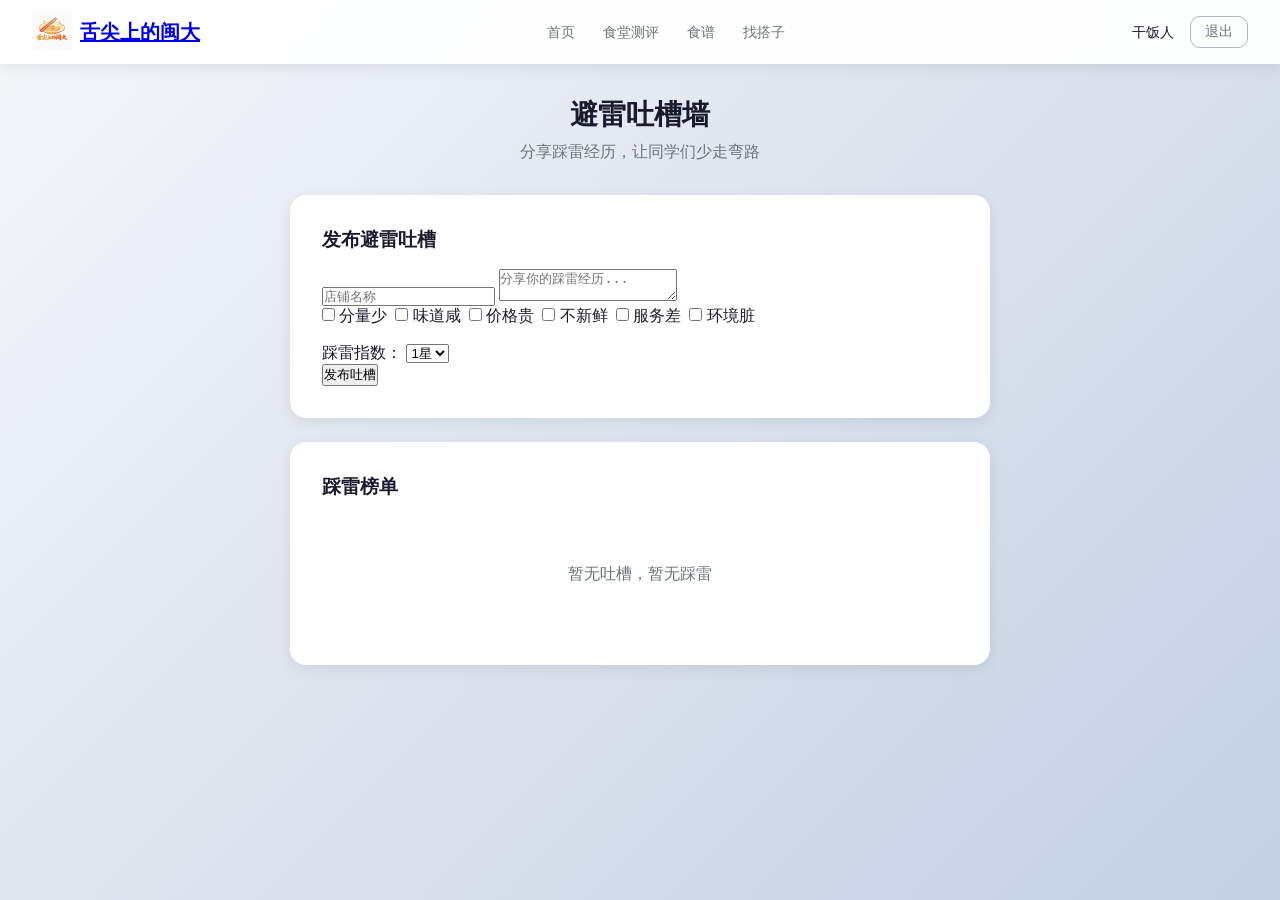
==== badreview.html @ b974d5d2 "feat: 创建独立HTML页面实现真正的页面跳转，修复登录页透明底样式" ====
<!DOCTYPE html>
<html lang="zh-CN">
<head>
    <meta charset="UTF-8">
    <meta name="viewport" content="width=device-width, initial-scale=1.0">
    <title>避雷吐槽墙 - 舌尖上的闽大</title>
    <link rel="stylesheet" href="styles.css">
</head>
<body>
    <!-- 顶部导航栏 -->
    <nav class="navbar">
        <div class="nav-brand">
            <a href="index.html"><img src="images/logo.png" alt="Logo" class="nav-logo"></a>
            <a href="index.html" class="nav-brand-text">舌尖上的闽大</a>
        </div>
        <div class="nav-links">
            <a href="index.html" class="nav-link">首页</a>
            <a href="cafeteria.html" class="nav-link">食堂测评</a>
            <a href="mealplan.html" class="nav-link">食谱</a>
            <a href="buddy.html" class="nav-link">找搭子</a>
        </div>
        <div class="nav-user">
            <span id="current-user">干饭人</span>
            <button class="logout-btn" onclick="handleLogout()">退出</button>
        </div>
    </nav>

    <!-- 页面内容 -->
    <main class="main-content">
        <!-- 避雷吐槽墙 -->
        <section id="page-badreview" class="page active">
            <div class="page-header">
                <h2>避雷吐槽墙</h2>
                <p>分享踩雷经历，让同学们少走弯路</p>
            </div>
            <div class="badreview-container">
                <!-- 发布吐槽 -->
                <div class="badreview-form">
                    <h3>发布避雷吐槽</h3>
                    <input type="text" id="badreview-shop" placeholder="店铺名称">
                    <textarea id="badreview-content" placeholder="分享你的踩雷经历..."></textarea>
                    <div class="badreview-tags">
                        <label><input type="checkbox" name="badtag" value="分量少"> 分量少</label>
                        <label><input type="checkbox" name="badtag" value="味道咸"> 味道咸</label>
                        <label><input type="checkbox" name="badtag" value="价格贵"> 价格贵</label>
                        <label><input type="checkbox" name="badtag" value="不新鲜"> 不新鲜</label>
                        <label><input type="checkbox" name="badtag" value="服务差"> 服务差</label>
                        <label><input type="checkbox" name="badtag" value="环境脏"> 环境脏</label>
                    </div>
                    <div class="badreview-rating">
                        <span>踩雷指数：</span>
                        <select id="badreview-score">
                            <option value="1">1星</option>
                            <option value="2">2星</option>
                            <option value="3">3星</option>
                            <option value="4">4星</option>
                            <option value="5">5星</option>
                        </select>
                    </div>
                    <button class="btn btn-danger" onclick="submitBadReview()">发布吐槽</button>
                </div>
                
                <!-- 吐槽列表 -->
                <div class="badreview-list">
                    <h3>踩雷榜单</h3>
                    <div id="badreview-items"></div>
                </div>
            </div>
        </section>
    </main>

    <script>
        // 获取吐槽数据
        function getBadReviews() {
            return JSON.parse(localStorage.getItem('badReviews')) || [];
        }

        // 提交吐槽
        function submitBadReview() {
            const shop = document.getElementById('badreview-shop').value.trim();
            const content = document.getElementById('badreview-content').value.trim();
            const score = parseInt(document.getElementById('badreview-score').value);
            const tags = Array.from(document.querySelectorAll('input[name="badtag"]:checked')).map(cb => cb.value);

            if (!shop || !content) {
                alert('请填写店铺名称和吐槽内容！');
                return;
            }

            const review = {
                id: Date.now(),
                shop,
                content,
                score,
                tags,
                time: new Date().toLocaleString()
            };

            const reviews = getBadReviews();
            reviews.unshift(review);
            localStorage.setItem('badReviews', JSON.stringify(reviews));

            document.getElementById('badreview-shop').value = '';
            document.getElementById('badreview-content').value = '';
            document.querySelectorAll('input[name="badtag"]').forEach(cb => cb.checked = false);

            renderBadReviews();
            alert('吐槽发布成功！');
        }

        // 渲染吐槽列表
        function renderBadReviews() {
            const reviews = getBadReviews();
            const container = document.getElementById('badreview-items');

            if (reviews.length === 0) {
                container.innerHTML = '<p class="empty-state">暂无吐槽，暂无踩雷</p>';
                return;
            }

            container.innerHTML = reviews.map(review => `
                <div class="badreview-item">
                    <div class="badreview-header">
                        <h4>${review.shop}</h4>
                        <span class="badreview-score">${'!'.repeat(review.score)}</span>
                    </div>
                    <p class="badreview-content">${review.content}</p>
                    <div class="badreview-tags">
                        ${review.tags.map(t => `<span class="tag tag-danger">${t}</span>`).join('')}
                    </div>
                    <div class="badreview-footer">
                        <span class="badreview-time">${review.time}</span>
                    </div>
                </div>
            `).join('');
        }

        document.addEventListener('DOMContentLoaded', renderBadReviews);
    </script>
</body>
</html>
---- styles.css ----
/* ===== 全局样式 ===== */
* { margin: 0; padding: 0; box-sizing: border-box; }

:root {
    --primary: #ff6b35;
    --primary-dark: #e55a2b;
    --primary-light: #ff8c5a;
    --secondary: #f7c59f;
    --accent: #2ec4b6;
    --dark: #1a1a2e;
    --light: #f8f9fa;
    --gray: #6c757d;
    --gray-light: #adb5bd;
    --danger: #dc3545;
    --success: #28a745;
    --warning: #ffc107;
    --shadow: 0 4px 15px rgba(0,0,0,0.08);
    --shadow-hover: 0 12px 35px rgba(0,0,0,0.15);
    --radius: 16px;
    --radius-sm: 10px;
    --transition: all 0.3s cubic-bezier(0.4, 0, 0.2, 1);
}

body {
    font-family: 'Segoe UI', 'PingFang SC', 'Microsoft YaHei', sans-serif;
    background: linear-gradient(135deg, #f5f7fa 0%, #c3cfe2 100%);
    min-height: 100vh;
    color: var(--dark);
}

.hidden { display: none !important; }

/* ===== 登录页面 ===== */
.login-page {
    min-height: 100vh;
    display: flex;
    align-items: center;
    justify-content: center;
    background: linear-gradient(135deg, #667eea 0%, #764ba2 100%);
    position: relative;
    overflow: hidden;
}

.login-page::before {
    content: '';
    position: absolute;
    inset: 0;
    background: url("data:image/svg+xml,%3Csvg width='60' height='60' viewBox='0 0 60 60' xmlns='http://www.w3.org/2000/svg'%3E%3Cg fill='none' fill-rule='evenodd'%3E%3Cg fill='%23ffffff' fill-opacity='0.05'%3E%3Cpath d='M36 34v-4h-2v4h-4v2h4v4h2v-4h4v-2h-4zm0-30V0h-2v4h-4v2h4v4h2V6h4V4h-4zM6 34v-4H4v4H0v2h4v4h2v-4h4v-2H6zM6 4V0H4v4H0v2h4v4h2V6h4V4H6z'/%3E%3C/g%3E%3C/g%3E%3C/svg%3E");
}

.login-container {
    background: transparent;
    backdrop-filter: blur(20px);
    padding: 3rem;
    border-radius: var(--radius);
    box-shadow: 0 20px 60px rgba(0,0,0,0.2);
    text-align: center;
    max-width: 450px;
    width: 90%;
    position: relative;
    z-index: 1;
    animation: fadeSlideUp 0.6s ease;
}

.login-title {
    font-size: 2rem;
    color: white;
    margin-bottom: 0.5rem;
    text-shadow: 0 2px 10px rgba(0,0,0,0.3);
}

.login-subtitle {
    color: rgba(255,255,255,0.9);
    margin-bottom: 2rem;
}

.login-input {
    background: rgba(255,255,255,0.95);
    color: var(--dark);
}

.login-btn {
    background: white;
    color: var(--primary);
}

.login-btn:hover {
    background: var(--primary);
    color: white;
}

.register-btn {
    background: rgba(255,255,255,0.2);
    color: white;
    border: 2px solid rgba(255,255,255,0.5);
}

.register-btn:hover {
    background: rgba(255,255,255,0.3);
}

.food-icons {
    display: flex;
    justify-content: center;
    gap: 0.5rem;
    margin-bottom: 1.5rem;
    font-size: 2.5rem;
}

.food-icon {
    cursor: pointer;
    transition: var(--transition);
    animation: bounce 2s infinite;
    user-select: none;
    width: 60px;
    height: 60px;
    display: flex;
    align-items: center;
    justify-content: center;
}

.food-icon img {
    width: 100%;
    height: 100%;
    object-fit: contain;
}

.food-icon:nth-child(2) { animation-delay: 0.1s; }
.food-icon:nth-child(3) { animation-delay: 0.2s; }
.food-icon:nth-child(4) { animation-delay: 0.3s; }
.food-icon:nth-child(5) { animation-delay: 0.4s; }

@keyframes bounce {
    0%, 100% { transform: translateY(0); }
    50% { transform: translateY(-15px); }
}

.login-title { font-size: 2rem; color: var(--dark); margin-bottom: 0.5rem; }
.login-subtitle { color: var(--gray); margin-bottom: 2rem; }

.login-form { display: flex; flex-direction: column; gap: 1rem; }

.login-input {
    padding: 0.875rem 1rem;
    border: 2px solid #e9ecef;
    border-radius: var(--radius-sm);
    font-size: 1rem;
    transition: var(--transition);
    outline: none;
}

.login-input:focus {
    border-color: var(--primary);
    box-shadow: 0 0 0 4px rgba(255,107,53,0.1);
}

.login-btn, .register-btn {
    padding: 0.875rem;
    border: none;
    border-radius: var(--radius-sm);
    font-size: 1rem;
    font-weight: 600;
    cursor: pointer;
    transition: var(--transition);
    position: relative;
    overflow: hidden;
}

.login-btn { background: var(--primary); color: white; }
.login-btn:hover { background: var(--primary-dark); transform: translateY(-2px); box-shadow: 0 4px 15px rgba(255,107,53,0.4); }

.register-btn { background: transparent; color: var(--primary); border: 2px solid var(--primary); }
.register-btn:hover { background: var(--primary); color: white; }

/* ===== 导航栏 ===== */
.app { min-height: 100vh; display: flex; flex-direction: column; }

.navbar {
    background: rgba(255,255,255,0.95);
    backdrop-filter: blur(20px);
    box-shadow: var(--shadow);
    padding: 0 2rem;
    display: flex;
    align-items: center;
    justify-content: space-between;
    position: sticky;
    top: 0;
    z-index: 100;
    height: 64px;
}

.nav-brand {
    display: flex;
    align-items: center;
    gap: 0.5rem;
    font-size: 1.25rem;
    font-weight: bold;
    color: var(--primary);
}

.nav-logo {
    height: 40px;
    width: auto;
    object-fit: contain;
}

.nav-brand-icon { font-size: 1.5rem; }

.nav-links { display: flex; gap: 0.25rem; flex-wrap: wrap; justify-content: center; }

.nav-link {
    padding: 0.5rem 0.75rem;
    text-decoration: none;
    color: var(--gray);
    border-radius: var(--radius-sm);
    transition: var(--transition);
    font-weight: 500;
    font-size: 0.9rem;
    white-space: nowrap;
}

.nav-link:hover {
    color: var(--primary);
    background: rgba(255,107,53,0.08);
    transform: translateY(-2px);
}

.nav-link.active { color: var(--primary); background: rgba(255,107,53,0.12); font-weight: 600; }

.nav-user { display: flex; align-items: center; gap: 1rem; font-size: 0.9rem; }

.logout-btn {
    padding: 0.375rem 0.875rem;
    border: 1px solid var(--gray-light);
    background: transparent;
    color: var(--gray);
    border-radius: var(--radius-sm);
    cursor: pointer;
    transition: var(--transition);
    font-size: 0.85rem;
}

.logout-btn:hover { border-color: var(--danger); color: var(--danger); }

/* ===== 主内容区 ===== */
.main-content {
    flex: 1;
    padding: 2rem;
    max-width: 1200px;
    margin: 0 auto;
    width: 100%;
}

.page { display: none; animation: fadeSlideUp 0.4s ease; }
.page.active { display: block; }

.page-header { text-align: center; margin-bottom: 2rem; }
.page-header h2 { font-size: 1.75rem; margin-bottom: 0.5rem; }
.page-header p { color: var(--gray); }

/* ===== 筛选标签 ===== */
.filter-tabs, .sort-options, .fav-tabs {
    display: flex;
    justify-content: center;
    gap: 0.5rem;
    margin-bottom: 2rem;
    flex-wrap: wrap;
}

.filter-tab, .sort-btn, .fav-tab {
    padding: 0.5rem 1.25rem;
    border: 2px solid #e9ecef;
    background: white;
    border-radius: 25px;
    cursor: pointer;
    transition: var(--transition);
    font-size: 0.875rem;
    font-weight: 500;
}

.filter-tab:hover, .sort-btn:hover, .fav-tab:hover {
    border-color: var(--primary);
    color: var(--primary);
    transform: translateY(-2px);
}

.filter-tab.active, .sort-btn.active, .fav-tab.active {
    background: var(--primary);
    color: white;
    border-color: var(--primary);
}

/* ===== 功能亮点卡片 ===== */
.feature-grid {
    display: grid;
    grid-template-columns: repeat(auto-fill, minmax(280px, 1fr));
    gap: 1.5rem;
    margin-bottom: 3rem;
}

.feature-card-link {
    text-decoration: none;
    color: inherit;
    display: block;
}

.feature-card {
    background: white;
    border-radius: var(--radius);
    padding: 2rem;
    box-shadow: var(--shadow);
    transition: var(--transition);
    cursor: pointer;
    position: relative;
    overflow: hidden;
}

.feature-card:hover {
    transform: translateY(-8px);
    box-shadow: var(--shadow-hover);
}

.feature-card:hover .feature-icon {
    transform: scale(1.1);
}

.feature-icon {
    width: 80px;
    height: 80px;
    background: linear-gradient(135deg, var(--primary) 0%, var(--primary-dark) 100%);
    border-radius: 16px;
    display: flex;
    align-items: center;
    justify-content: center;
    font-size: 1.5rem;
    font-weight: bold;
    color: white;
    margin-bottom: 1rem;
    transition: var(--transition);
    overflow: hidden;
}

.feature-icon img {
    width: 100%;
    height: 100%;
    object-fit: contain;
    border-radius: 16px;
}

.feature-card h3 {
    font-size: 1.1rem;
    margin-bottom: 0.5rem;
    color: var(--dark);
}

.feature-card p {
    color: var(--gray);
    font-size: 0.85rem;
    line-height: 1.5;
}

.feature-tag {
    position: absolute;
    top: 1rem;
    right: 1rem;
    padding: 0.25rem 0.5rem;
    border-radius: 4px;
    font-size: 0.65rem;
    font-weight: 700;
    letter-spacing: 0.5px;
}

.feature-tag:first-of-type + * { background: var(--primary); color: white; }
.feature-tag:nth-of-type(2) { background: var(--danger); color: white; }
.feature-tag:nth-of-type(3) { background: var(--accent); color: white; }
.feature-tag:nth-of-type(4) { background: var(--warning); color: var(--dark); }

/* 重新设置 feature-tag 样式 */
.feature-tag {
    background: var(--primary);
    color: white;
}

.feature-card:nth-child(2) .feature-tag { background: var(--danger); }
.feature-card:nth-child(3) .feature-tag { background: var(--danger); }

/* ===== 首页区块 ===== */
.home-section {
    margin-top: 2rem;
}

.home-section-header {
    display: flex;
    justify-content: space-between;
    align-items: center;
    margin-bottom: 1.5rem;
    padding-bottom: 0.75rem;
    border-bottom: 2px solid #e9ecef;
}

.home-section-header h3 {
    font-size: 1.25rem;
    color: var(--dark);
}

.home-section-header a {
    color: var(--primary);
    text-decoration: none;
    font-size: 0.9rem;
    font-weight: 500;
    transition: var(--transition);
    cursor: pointer;
}

.home-section-header a:hover {
    color: var(--primary-dark);
    text-decoration: underline;
}

.view-more-link {
    padding: 0.375rem 1rem;
    background: var(--primary);
    color: white;
    border-radius: 20px;
    font-size: 0.8rem;
}

.view-more-link:hover {
    background: var(--primary-dark);
    text-decoration: none !important;
}

/* ===== 功能弹窗 ===== */
.feature-modal {
    position: fixed;
    inset: 0;
    background: rgba(0,0,0,0.7);
    backdrop-filter: blur(8px);
    display: flex;
    align-items: center;
    justify-content: center;
    z-index: 2000;
    opacity: 0;
    visibility: hidden;
    transition: all 0.3s ease;
}

.feature-modal.active {
    opacity: 1;
    visibility: visible;
}

.feature-modal-content {
    background: white;
    border-radius: var(--radius);
    padding: 3rem;
    max-width: 450px;
    width: 90%;
    text-align: center;
    position: relative;
    transform: scale(0.8);
    transition: transform 0.3s ease;
}

.feature-modal.active .feature-modal-content {
    transform: scale(1);
}

.feature-modal-close {
    position: absolute;
    top: 1rem;
    right: 1rem;
    background: none;
    border: none;
    font-size: 1.5rem;
    cursor: pointer;
    color: var(--gray);
    transition: color 0.2s;
}

.feature-modal-close:hover {
    color: var(--danger);
}

.feature-modal-body h2 {
    font-size: 1.75rem;
    margin-bottom: 1rem;
    color: var(--dark);
}

.feature-modal-body p {
    color: var(--gray);
    margin-bottom: 2rem;
    line-height: 1.6;
}

.modal-enter-btn {
    padding: 0.875rem 2.5rem;
    background: linear-gradient(135deg, var(--primary) 0%, var(--primary-dark) 100%);
    color: white;
    border: none;
    border-radius: 50px;
    font-size: 1rem;
    font-weight: 600;
    cursor: pointer;
    transition: all 0.3s ease;
}

.modal-enter-btn:hover {
    transform: translateY(-3px);
    box-shadow: 0 8px 25px rgba(255,107,53,0.4);
}

/* ===== 美食卡片 ===== */
.food-grid {
    display: grid;
    grid-template-columns: repeat(auto-fill, minmax(280px, 1fr));
    gap: 1.5rem;
}

.food-card {
    background: white;
    border-radius: var(--radius);
    overflow: hidden;
    box-shadow: var(--shadow);
    transition: var(--transition);
    cursor: pointer;
    position: relative;
}

.food-card:hover {
    transform: translateY(-8px);
    box-shadow: var(--shadow-hover);
}

.food-card:hover .food-image { transform: scale(1.08); }

.food-image {
    width: 100%;
    height: 200px;
    object-fit: cover;
    transition: var(--transition);
}

.food-image img {
    width: 100%;
    height: 200px;
    object-fit: cover;
}

.food-image-placeholder {
    width: 100%;
    height: 200px;
    display: flex;
    align-items: center;
    justify-content: center;
    font-size: 3rem;
    background: linear-gradient(45deg, #f093fb 0%, #f5576c 100%);
}

.food-content { padding: 1.25rem; }

.food-name {
    font-size: 1.1rem;
    font-weight: 700;
    margin-bottom: 0.5rem;
    color: var(--dark);
}

.food-rating { display: flex; align-items: center; gap: 0.5rem; margin-bottom: 0.75rem; }
.stars { color: var(--warning); font-size: 0.9rem; }

.rating-tag {
    padding: 0.2rem 0.5rem;
    border-radius: 4px;
    font-size: 0.7rem;
    font-weight: 700;
    letter-spacing: 0.5px;
}

.rating-tag.excellent { background: #d4edda; color: #155724; }
.rating-tag.good { background: #fff3cd; color: #856404; }
.rating-tag.bad { background: #f8d7da; color: #721c24; }

.food-review {
    color: var(--gray);
    font-size: 0.85rem;
    line-height: 1.5;
    margin-bottom: 0.75rem;
    display: -webkit-box;
    -webkit-line-clamp: 2;
    -webkit-box-orient: vertical;
    overflow: hidden;
}

.food-footer { display: flex; justify-content: space-between; align-items: center; }
.food-reviewer { font-size: 0.75rem; color: var(--gray-light); }

.favorite-btn-card {
    background: none;
    border: none;
    font-size: 1.25rem;
    cursor: pointer;
    transition: var(--transition);
    padding: 0.25rem;
    animation: none;
}

.favorite-btn-card:hover { transform: scale(1.3); }
.favorite-btn-card.active { color: var(--danger); }

@keyframes heartPop {
    0% { transform: scale(1); }
    50% { transform: scale(1.4); }
    100% { transform: scale(1); }
}

.heart-pop { animation: heartPop 0.3s ease; }

/* ===== 弹窗 ===== */
.modal {
    position: fixed;
    inset: 0;
    background: rgba(0,0,0,0.6);
    backdrop-filter: blur(4px);
    display: flex;
    align-items: center;
    justify-content: center;
    z-index: 1000;
    padding: 1rem;
}

.modal-content {
    background: white;
    border-radius: var(--radius);
    max-width: 700px;
    width: 100%;
    max-height: 90vh;
    overflow-y: auto;
    position: relative;
    animation: fadeSlideUp 0.3s ease;
}

.modal-large { max-width: 900px; }

.modal-close {
    position: absolute;
    top: 1rem;
    right: 1rem;
    background: rgba(255,255,255,0.9);
    border: none;
    font-size: 1.5rem;
    cursor: pointer;
    color: var(--gray);
    transition: var(--transition);
    z-index: 10;
    width: 36px;
    height: 36px;
    border-radius: 50%;
    display: flex;
    align-items: center;
    justify-content: center;
}

.modal-close:hover { color: var(--danger); transform: rotate(90deg); background: white; }

.modal-body { padding: 2rem; }

/* 详情大图 */
.detail-hero {
    width: calc(100% + 4rem);
    margin: -2rem -2rem 1.5rem;
    height: 280px;
    overflow: hidden;
    position: relative;
}

.detail-hero img {
    width: 100%;
    height: 100%;
    object-fit: cover;
    background: linear-gradient(45deg, #f093fb 0%, #f5576c 100%);
}

.detail-hero::after {
    content: '';
    position: absolute;
    bottom: 0;
    left: 0;
    right: 0;
    height: 80px;
    background: linear-gradient(transparent, white);
}

.detail-info { margin-bottom: 1.5rem; }
.detail-info h3 { font-size: 1.5rem; margin-bottom: 0.75rem; }
.detail-rating { margin-bottom: 0.75rem; }

.detail-review {
    color: var(--gray);
    line-height: 1.6;
    margin-bottom: 0.75rem;
    padding: 1rem;
    background: var(--light);
    border-radius: var(--radius-sm);
    border-left: 4px solid var(--primary);
    font-size: 0.95rem;
}

.detail-reviewer { color: var(--gray-light); font-size: 0.85rem; margin-bottom: 1rem; }

.detail-actions { display: flex; gap: 0.75rem; flex-wrap: wrap; }

.favorite-btn, .share-btn {
    padding: 0.5rem 1.25rem;
    border: 2px solid var(--danger);
    background: transparent;
    color: var(--danger);
    border-radius: 25px;
    cursor: pointer;
    transition: var(--transition);
    font-size: 0.9rem;
    font-weight: 500;
}

.favorite-btn:hover, .favorite-btn.active { background: var(--danger); color: white; }

.share-btn {
    border-color: var(--accent);
    color: var(--accent);
}

.share-btn:hover { background: var(--accent); color: white; }

/* ===== 拖拽上传区 ===== */
.dropzone {
    border: 2px dashed #dee2e6;
    border-radius: var(--radius);
    padding: 2.5rem;
    text-align: center;
    cursor: pointer;
    transition: var(--transition);
    background: var(--light);
    position: relative;
}

.dropzone:hover, .dropzone.drag-over {
    border-color: var(--primary);
    background: rgba(255,107,53,0.05);
}

.dropzone.drag-over { transform: scale(1.02); }

.dropzone-icon { font-size: 2.5rem; margin-bottom: 0.75rem; }
.dropzone-text { color: var(--dark); font-weight: 500; margin-bottom: 0.25rem; }
.dropzone-hint { color: var(--gray-light); font-size: 0.8rem; }

.dropzone-sm { padding: 1.5rem; }
.dropzone-sm .dropzone-icon { font-size: 1.5rem; }

.upload-preview-list {
    display: flex;
    gap: 0.5rem;
    margin-top: 1rem;
    flex-wrap: wrap;
}

.upload-preview-item {
    position: relative;
    width: 80px;
    height: 80px;
    border-radius: var(--radius-sm);
    overflow: hidden;
    animation: fadeSlideUp 0.3s ease;
}

.upload-preview-item img { width: 100%; height: 100%; object-fit: cover; }

.upload-preview-item .remove-preview {
    position: absolute;
    top: 2px;
    right: 2px;
    background: rgba(220,53,69,0.9);
    color: white;
    border: none;
    border-radius: 50%;
    width: 20px;
    height: 20px;
    font-size: 0.7rem;
    cursor: pointer;
    display: flex;
    align-items: center;
    justify-content: center;
}

.upload-section {
    margin: 1.5rem 0;
    padding: 1.5rem;
    background: var(--light);
    border-radius: var(--radius);
}

.upload-section h4 { margin-bottom: 1rem; }

.file-input { display: none; }

.file-label {
    display: inline-block;
    padding: 0.75rem 1.5rem;
    background: var(--primary);
    color: white;
    border-radius: var(--radius-sm);
    cursor: pointer;
    transition: var(--transition);
}

.file-label:hover { background: var(--primary-dark); transform: translateY(-2px); }

.upload-warning { margin-top: 0.75rem; color: var(--danger); font-size: 0.8rem; }

/* ===== 图片墙 ===== */
.image-wall { margin-top: 1.5rem; }
.image-wall h4 { margin-bottom: 1rem; display: flex; align-items: center; gap: 0.5rem; }
.image-count { font-size: 0.75rem; background: var(--light); padding: 0.15rem 0.5rem; border-radius: 10px; color: var(--gray); }

.image-wall-list {
    display: grid;
    grid-template-columns: repeat(auto-fill, minmax(160px, 1fr));
    gap: 1rem;
}

.image-item {
    border-radius: var(--radius-sm);
    overflow: hidden;
    box-shadow: var(--shadow);
    transition: var(--transition);
    cursor: pointer;
}

.image-item:hover { transform: translateY(-4px); box-shadow: var(--shadow-hover); }

.image-item img {
    width: 100%;
    height: 130px;
    object-fit: cover;
    transition: var(--transition);
}

.image-item:hover img { transform: scale(1.05); }

.image-item-info { padding: 0.6rem 0.75rem; background: white; }
.image-item-author { font-size: 0.7rem; color: var(--gray); margin-bottom: 0.4rem; }

.image-item-actions {
    display: flex;
    justify-content: space-between;
    align-items: center;
}

.like-btn, .report-btn {
    background: none;
    border: none;
    cursor: pointer;
    font-size: 0.9rem;
    transition: var(--transition);
    padding: 0.2rem;
    display: flex;
    align-items: center;
    gap: 0.2rem;
}

.like-btn:hover { transform: scale(1.2); }
.like-count { font-size: 0.7rem; color: var(--gray); }
.report-btn:hover { color: var(--danger); transform: scale(1.2); }

/* ===== 图片预览 ===== */
.image-preview-body { padding: 1rem; text-align: center; }
.image-preview-body img { max-width: 100%; max-height: 80vh; border-radius: var(--radius-sm); }

/* ===== AI测评抠图 ===== */
.sticker-container { max-width: 600px; margin: 0 auto; }

.sticker-preview { margin: 1rem 0; text-align: center; }
.sticker-preview img { max-width: 100%; max-height: 350px; border-radius: var(--radius); box-shadow: var(--shadow); }

.style-selector { margin: 1.5rem 0; }
.style-selector h4 { margin-bottom: 0.75rem; font-size: 0.95rem; }

.style-options { display: flex; gap: 0.75rem; justify-content: center; }

.style-option {
    cursor: pointer;
    transition: var(--transition);
    text-align: center;
}

.style-preview {
    width: 80px;
    height: 80px;
    border: 3px solid #e9ecef;
    border-radius: var(--radius-sm);
    display: flex;
    align-items: center;
    justify-content: center;
    font-size: 0.75rem;
    font-weight: 600;
    color: var(--gray);
    transition: var(--transition);
}

.style-option.active .style-preview { border-color: var(--primary); color: var(--primary); background: rgba(255,107,53,0.05); }
.style-option:hover .style-preview { border-color: var(--primary-light); transform: translateY(-3px); }

.polaroid-preview { background: white; box-shadow: 0 2px 8px rgba(0,0,0,0.1); }
.circle-preview { border-radius: 50% !important; }
.card-preview { background: linear-gradient(135deg, #667eea, #764ba2); color: white; border-color: #764ba2 !important; }

.sliders-section {
    background: white;
    padding: 1.5rem;
    border-radius: var(--radius);
    margin: 1.5rem 0;
    box-shadow: var(--shadow);
}

.slider-group { margin-bottom: 1.25rem; }
.slider-group:last-of-type { margin-bottom: 1.5rem; }

.slider-group label { display: flex; justify-content: space-between; margin-bottom: 0.5rem; font-weight: 500; font-size: 0.9rem; }

.slider-val {
    background: var(--primary);
    color: white;
    padding: 0.1rem 0.5rem;
    border-radius: 10px;
    font-size: 0.8rem;
    font-weight: 700;
}

.slider-hint {
    font-size: 0.75rem;
    color: var(--gray);
    font-weight: normal;
}

.sticker-comment-input {
    width: 100%;
    padding: 0.75rem 1rem;
    border: 2px solid #e9ecef;
    border-radius: var(--radius-sm);
    font-size: 0.9rem;
    transition: var(--transition);
    outline: none;
}

.sticker-comment-input:focus {
    border-color: var(--primary);
    box-shadow: 0 0 0 4px rgba(255,107,53,0.1);
}

.slider-group input[type="range"] {
    width: 100%;
    height: 8px;
    border-radius: 4px;
    background: #e9ecef;
    outline: none;
    -webkit-appearance: none;
}

.slider-group input[type="range"]::-webkit-slider-thumb {
    -webkit-appearance: none;
    width: 22px;
    height: 22px;
    border-radius: 50%;
    background: var(--primary);
    cursor: pointer;
    box-shadow: 0 2px 6px rgba(255,107,53,0.4);
}

.generate-btn {
    width: 100%;
    padding: 1rem;
    background: linear-gradient(135deg, var(--primary) 0%, #ff8c5a 100%);
    color: white;
    border: none;
    border-radius: var(--radius-sm);
    font-size: 1rem;
    font-weight: 600;
    cursor: pointer;
    transition: var(--transition);
    display: flex;
    align-items: center;
    justify-content: center;
    gap: 0.5rem;
}

.generate-btn:hover { transform: translateY(-2px); box-shadow: 0 6px 20px rgba(255,107,53,0.4); }

.btn-icon { font-size: 1.2rem; }

/* AI处理动画 */
.ai-processing {
    text-align: center;
    padding: 2rem;
    margin: 1.5rem 0;
}

.ai-spinner {
    width: 50px;
    height: 50px;
    border: 4px solid #e9ecef;
    border-top-color: var(--primary);
    border-radius: 50%;
    margin: 0 auto 1rem;
    animation: spin 0.8s linear infinite;
}

@keyframes spin { to { transform: rotate(360deg); } }

.ai-text { color: var(--dark); font-weight: 500; margin-bottom: 1rem; }

.ai-steps { display: flex; flex-direction: column; gap: 0.5rem; max-width: 300px; margin: 0 auto; }

.ai-step {
    padding: 0.5rem 1rem;
    background: var(--light);
    border-radius: var(--radius-sm);
    font-size: 0.85rem;
    color: var(--gray);
    transition: var(--transition);
}

.ai-step.active { color: var(--primary); background: rgba(255,107,53,0.08); font-weight: 600; }
.ai-step.done { color: var(--success); }

.sticker-canvas { display: none; }

.sticker-result { margin-top: 1.5rem; text-align: center; }
.sticker-result img { max-width: 100%; border-radius: var(--radius); box-shadow: var(--shadow-hover); }
.sticker-result p { margin-top: 0.75rem; color: var(--gray); font-size: 0.85rem; }

.sticker-result-actions {
    display: flex;
    gap: 0.75rem;
    justify-content: center;
    margin-top: 1rem;
}

.sticker-result-btn {
    padding: 0.5rem 1.25rem;
    border: 2px solid var(--primary);
    background: transparent;
    color: var(--primary);
    border-radius: 25px;
    cursor: pointer;
    transition: var(--transition);
    font-size: 0.85rem;
}

.sticker-result-btn:hover { background: var(--primary); color: white; }

.sticker-result-btn.accent { border-color: var(--accent); color: var(--accent); }
.sticker-result-btn.accent:hover { background: var(--accent); color: white; }

/* ===== 收藏页贴纸画廊 ===== */
.sticker-gallery {
    display: grid;
    grid-template-columns: repeat(auto-fill, minmax(250px, 1fr));
    gap: 1.5rem;
}

.sticker-gallery-item {
    background: white;
    border-radius: var(--radius);
    overflow: hidden;
    box-shadow: var(--shadow);
    transition: var(--transition);
    position: relative;
}

.sticker-gallery-item:hover { transform: translateY(-4px); box-shadow: var(--shadow-hover); }

.sticker-gallery-item img { width: 100%; display: block; }

.sticker-gallery-item .sticker-meta {
    padding: 0.75rem;
    font-size: 0.8rem;
    color: var(--gray);
    display: flex;
    justify-content: space-between;
    align-items: center;
}

.sticker-delete-btn {
    background: none;
    border: none;
    color: var(--gray-light);
    cursor: pointer;
    font-size: 1rem;
    transition: var(--transition);
}

.sticker-delete-btn:hover { color: var(--danger); }

/* ===== 随机抽签 ===== */
.random-container { text-align: center; padding: 2rem; }

.random-btn {
    padding: 1.25rem 3rem;
    font-size: 1.25rem;
    background: linear-gradient(135deg, var(--primary) 0%, var(--primary-dark) 100%);
    color: white;
    border: none;
    border-radius: 50px;
    cursor: pointer;
    transition: var(--transition);
    box-shadow: 0 4px 15px rgba(255,107,53,0.4);
    font-weight: 600;
}

.random-btn:hover { transform: translateY(-3px) scale(1.02); box-shadow: 0 8px 25px rgba(255,107,53,0.5); }

.random-result { margin-top: 2rem; }
.random-result .food-card { max-width: 400px; margin: 0 auto; }

/* ===== 趣味测评 MBTI ===== */
.mbti-container { max-width: 700px; margin: 0 auto; }

.mbti-intro {
    text-align: center;
    padding: 3rem 2rem;
    background: white;
    border-radius: var(--radius);
    box-shadow: var(--shadow);
}

.mbti-hero { font-size: 4rem; margin-bottom: 1rem; animation: bounce 2s infinite; }

.mbti-intro h3 { font-size: 1.5rem; margin-bottom: 0.75rem; }

.mbti-intro p {
    color: var(--gray);
    max-width: 500px;
    margin: 0 auto 2rem;
    line-height: 1.6;
}

.mbti-start-btn {
    padding: 1rem 3rem;
    background: linear-gradient(135deg, #667eea 0%, #764ba2 100%);
    color: white;
    border: none;
    border-radius: 50px;
    font-size: 1.1rem;
    font-weight: 600;
    cursor: pointer;
    transition: var(--transition);
    box-shadow: 0 4px 15px rgba(102,126,234,0.4);
}

.mbti-start-btn:hover { transform: translateY(-3px); box-shadow: 0 8px 25px rgba(102,126,234,0.5); }

.mbti-result {
    background: white;
    border-radius: var(--radius);
    box-shadow: var(--shadow);
    overflow: hidden;
    animation: fadeSlideUp 0.5s ease;
}

.mbti-result-header {
    padding: 2.5rem;
    text-align: center;
    background: linear-gradient(135deg, #667eea 0%, #764ba2 100%);
    color: white;
}

.mbti-type {
    font-size: 3rem;
    font-weight: 800;
    letter-spacing: 4px;
    margin-bottom: 0.5rem;
}

.mbti-title { font-size: 1.25rem; opacity: 0.9; }

.mbti-result-body { padding: 2rem; }

.mbti-desc {
    color: var(--gray);
    line-height: 1.8;
    margin-bottom: 1.5rem;
    font-size: 0.95rem;
}

.mbti-traits {
    display: grid;
    grid-template-columns: repeat(2, 1fr);
    gap: 1rem;
    margin-bottom: 1.5rem;
}

.mbti-trait {
    padding: 1rem;
    background: var(--light);
    border-radius: var(--radius-sm);
    text-align: center;
}

.mbti-trait-label { font-size: 0.75rem; color: var(--gray-light); margin-bottom: 0.25rem; }
.mbti-trait-value { font-weight: 700; color: var(--primary); font-size: 1rem; }

.mbti-recommend {
    padding: 1.25rem;
    background: linear-gradient(135deg, rgba(255,107,53,0.08), rgba(46,196,182,0.08));
    border-radius: var(--radius-sm);
    border-left: 4px solid var(--primary);
}

.mbti-recommend h4 { margin-bottom: 0.5rem; color: var(--primary); }
.mbti-recommend p { color: var(--gray); font-size: 0.9rem; line-height: 1.6; }

.mbti-share {
    text-align: center;
    margin-top: 1.5rem;
}

.mbti-share-btn {
    padding: 0.75rem 2rem;
    background: var(--primary);
    color: white;
    border: none;
    border-radius: 25px;
    font-size: 0.9rem;
    cursor: pointer;
    transition: var(--transition);
}

.mbti-share-btn:hover { background: var(--primary-dark); transform: translateY(-2px); }

/* ===== 空状态 ===== */
.empty-state {
    text-align: center;
    padding: 3rem;
    color: var(--gray);
    grid-column: 1 / -1;
}

.empty-state .empty-icon { font-size: 3rem; margin-bottom: 1rem; opacity: 0.5; }

/* ===== Toast ===== */
.toast {
    position: fixed;
    bottom: 2rem;
    left: 50%;
    transform: translateX(-50%);
    padding: 0.875rem 1.75rem;
    background: var(--dark);
    color: white;
    border-radius: 50px;
    z-index: 2000;
    animation: toastIn 0.3s ease;
    font-size: 0.9rem;
    box-shadow: 0 4px 20px rgba(0,0,0,0.2);
}

@keyframes toastIn {
    from { opacity: 0; transform: translateX(-50%) translateY(20px); }
    to { opacity: 1; transform: translateX(-50%) translateY(0); }
}

/* ===== 底部 ===== */
.footer {
    background: white;
    text-align: center;
    padding: 1.5rem;
    color: var(--gray-light);
    border-top: 1px solid #e9ecef;
    font-size: 0.85rem;
}

/* ===== 动画 ===== */
@keyframes fadeSlideUp {
    from { opacity: 0; transform: translateY(20px); }
    to { opacity: 1; transform: translateY(0); }
}

@keyframes shimmer {
    0% { background-position: -200% 0; }
    100% { background-position: 200% 0; }
}

/* ===== 响应式 ===== */
@media (max-width: 768px) {
    .navbar {
        padding: 0 1rem;
        flex-wrap: wrap;
        height: auto;
        padding-top: 0.5rem;
        padding-bottom: 0.5rem;
        gap: 0.25rem;
    }

    .nav-links {
        order: 3;
        width: 100%;
        justify-content: center;
        margin-top: 0.5rem;
        gap: 0.15rem;
    }

    .nav-link { padding: 0.35rem 0.5rem; font-size: 0.8rem; }

    .main-content { padding: 1rem; }

    .food-grid { grid-template-columns: 1fr; }

    .login-container { padding: 2rem; }

    .modal-content { margin: 0.5rem; max-height: 95vh; }

    .detail-hero { width: calc(100% + 4rem); height: 200px; }

    .mbti-traits { grid-template-columns: 1fr; }

    .sticker-gallery { grid-template-columns: 1fr; }

    .mealplan-grid { font-size: 0.85rem; }
    .meal-slot { min-height: 50px; padding: 0.25rem; }
}

/* ===== 一周食谱计划 ===== */
.mealplan-container {
    max-width: 900px;
    margin: 0 auto;
    background: white;
    border-radius: var(--radius);
    box-shadow: var(--shadow);
    overflow: hidden;
}

.mealplan-header {
    background: linear-gradient(135deg, var(--primary) 0%, var(--primary-dark) 100%);
    color: white;
    padding: 1rem;
}

.mealplan-weekdays {
    display: grid;
    grid-template-columns: 80px 1fr 1fr 1fr;
    gap: 0.5rem;
    text-align: center;
    font-weight: 600;
}

.weekday-label {
    padding: 0.5rem;
}

.mealplan-grid {
    padding: 0.5rem;
}

.mealplan-row {
    display: grid;
    grid-template-columns: 80px 1fr 1fr 1fr;
    gap: 0.5rem;
    margin-bottom: 0.5rem;
    align-items: stretch;
}

.weekday-name {
    display: flex;
    align-items: center;
    justify-content: center;
    font-weight: 600;
    color: var(--dark);
    background: var(--light);
    border-radius: var(--radius-sm);
}

.meal-slot {
    background: var(--light);
    border: 2px dashed #dee2e6;
    border-radius: var(--radius-sm);
    display: flex;
    align-items: center;
    justify-content: center;
    cursor: pointer;
    transition: var(--transition);
    min-height: 60px;
    padding: 0.5rem;
}

.meal-slot:hover {
    border-color: var(--primary);
    background: rgba(255,107,53,0.05);
}

.meal-slot.has-food {
    border-style: solid;
    border-color: var(--accent);
    background: rgba(46,196,182,0.08);
}

.meal-placeholder {
    color: var(--gray-light);
    font-size: 0.8rem;
}

.meal-name {
    font-size: 0.85rem;
    font-weight: 500;
    color: var(--dark);
    text-align: center;
    word-break: break-word;
}

.mealplan-actions {
    display: flex;
    justify-content: center;
    gap: 1rem;
    padding: 1.5rem;
    border-top: 1px solid #e9ecef;
}

.mealplan-btn {
    padding: 0.75rem 2rem;
    border: 2px solid var(--gray-light);
    background: transparent;
    color: var(--gray);
    border-radius: 25px;
    cursor: pointer;
    transition: var(--transition);
    font-size: 0.9rem;
    font-weight: 500;
}

.mealplan-btn:hover {
    border-color: var(--primary);
    color: var(--primary);
}

.mealplan-btn.accent {
    background: var(--primary);
    border-color: var(--primary);
    color: white;
}

.mealplan-btn.accent:hover {
    background: var(--primary-dark);
}

/* 美食选择弹窗 */
.meal-select-hint {
    color: var(--gray);
    margin-bottom: 1rem;
}

.meal-select-grid {
    display: grid;
    grid-template-columns: repeat(auto-fill, minmax(140px, 1fr));
    gap: 1rem;
    max-height: 400px;
    overflow-y: auto;
}

.meal-select-item {
    background: var(--light);
    border-radius: var(--radius-sm);
    padding: 1rem;
    text-align: center;
    cursor: pointer;
    transition: var(--transition);
}

.meal-select-item:hover {
    background: rgba(255,107,53,0.1);
    transform: translateY(-2px);
}

.meal-select-emoji {
    font-size: 2rem;
    margin-bottom: 0.5rem;
}

.meal-select-name {
    font-size: 0.85rem;
    font-weight: 600;
    color: var(--dark);
    margin-bottom: 0.25rem;
}

.meal-select-rating {
    color: var(--warning);
    font-size: 0.75rem;
}

/* ===== 美食搭子匹配器 ===== */
.buddy-container {
    max-width: 700px;
    margin: 0 auto;
}

.buddy-profile {
    background: white;
    border-radius: var(--radius);
    box-shadow: var(--shadow);
    padding: 2rem;
    margin-bottom: 1.5rem;
}

.buddy-profile h3 {
    margin-bottom: 1rem;
    color: var(--dark);
}

.buddy-tags {
    display: flex;
    flex-wrap: wrap;
    gap: 0.75rem;
    margin-bottom: 1.5rem;
}

.buddy-tag {
    display: flex;
    align-items: center;
    gap: 0.5rem;
    padding: 0.5rem 1rem;
    background: var(--light);
    border-radius: 20px;
    cursor: pointer;
    transition: var(--transition);
    font-size: 0.9rem;
}

.buddy-tag:hover {
    background: rgba(255,107,53,0.1);
}

.buddy-tag input {
    display: none;
}

.buddy-tag:has(input:checked) {
    background: var(--primary);
    color: white;
}

.buddy-match-btn {
    width: 100%;
    padding: 1rem;
    background: linear-gradient(135deg, var(--primary) 0%, var(--primary-dark) 100%);
    color: white;
    border: none;
    border-radius: var(--radius-sm);
    font-size: 1rem;
    font-weight: 600;
    cursor: pointer;
    transition: var(--transition);
}

.buddy-match-btn:hover {
    transform: translateY(-2px);
    box-shadow: 0 4px 15px rgba(255,107,53,0.4);
}

.buddy-result {
    background: white;
    border-radius: var(--radius);
    box-shadow: var(--shadow);
    padding: 2rem;
}

.buddy-result h3 {
    margin-bottom: 1rem;
    color: var(--dark);
}

.buddy-match-list {
    display: flex;
    flex-direction: column;
    gap: 1rem;
    margin-bottom: 1.5rem;
}

.buddy-card {
    display: flex;
    align-items: center;
    gap: 1rem;
    padding: 1rem;
    background: var(--light);
    border-radius: var(--radius-sm);
}

.buddy-avatar {
    font-size: 2.5rem;
    width: 60px;
    height: 60px;
    display: flex;
    align-items: center;
    justify-content: center;
    background: white;
    border-radius: 50%;
}

.buddy-info {
    flex: 1;
}

.buddy-name {
    font-weight: 600;
    color: var(--dark);
    margin-bottom: 0.25rem;
}

.buddy-tags-small {
    display: flex;
    flex-wrap: wrap;
    gap: 0.25rem;
}

.buddy-tag-chip {
    padding: 0.15rem 0.5rem;
    background: rgba(255,107,53,0.1);
    color: var(--primary);
    border-radius: 10px;
    font-size: 0.7rem;
}

.buddy-match-rate {
    font-size: 1.5rem;
    font-weight: 700;
    color: var(--primary);
}

.buddy-invite {
    text-align: center;
    padding-top: 1rem;
    border-top: 1px solid #e9ecef;
}

.buddy-invite-btn {
    padding: 0.75rem 2rem;
    background: var(--accent);
    color: white;
    border: none;
    border-radius: 25px;
    font-size: 0.9rem;
    font-weight: 600;
    cursor: pointer;
    transition: var(--transition);
}

.buddy-invite-btn:hover {
    transform: translateY(-2px);
    box-shadow: 0 4px 15px rgba(46,196,182,0.4);
}

.buddy-invite-hint {
    margin-top: 0.5rem;
    color: var(--gray);
    font-size: 0.8rem;
}

/* ===== 避雷吐槽墙 ===== */
.badreview-container {
    max-width: 700px;
    margin: 0 auto;
}

.badreview-form {
    background: white;
    border-radius: var(--radius);
    box-shadow: var(--shadow);
    padding: 2rem;
    margin-bottom: 1.5rem;
}

.badreview-form h3 {
    margin-bottom: 1rem;
    color: var(--dark);
}

.badreview-input {
    width: 100%;
    padding: 0.875rem 1rem;
    border: 2px solid #e9ecef;
    border-radius: var(--radius-sm);
    font-size: 0.95rem;
    margin-bottom: 1rem;
    transition: var(--transition);
    outline: none;
}

.badreview-input:focus {
    border-color: var(--primary);
}

.badreview-textarea {
    width: 100%;
    padding: 0.875rem 1rem;
    border: 2px solid #e9ecef;
    border-radius: var(--radius-sm);
    font-size: 0.95rem;
    min-height: 100px;
    resize: vertical;
    margin-bottom: 1rem;
    font-family: inherit;
    outline: none;
    transition: var(--transition);
}

.badreview-textarea:focus {
    border-color: var(--primary);
}

.badreview-tags {
    display: flex;
    flex-wrap: wrap;
    align-items: center;
    gap: 0.5rem;
    margin-bottom: 1rem;
}

.badreview-tag-label {
    font-size: 0.9rem;
    color: var(--gray);
}

.badreview-tag {
    display: flex;
    align-items: center;
    gap: 0.25rem;
    padding: 0.25rem 0.75rem;
    background: var(--light);
    border-radius: 15px;
    cursor: pointer;
    font-size: 0.8rem;
    transition: var(--transition);
}

.badreview-tag:hover {
    background: rgba(220,53,69,0.1);
}

.badreview-tag input {
    display: none;
}

.badreview-tag:has(input:checked) {
    background: var(--danger);
    color: white;
}

.badreview-submit {
    width: 100%;
    padding: 1rem;
    background: var(--danger);
    color: white;
    border: none;
    border-radius: var(--radius-sm);
    font-size: 1rem;
    font-weight: 600;
    cursor: pointer;
    transition: var(--transition);
}

.badreview-submit:hover {
    background: #c82333;
    transform: translateY(-2px);
}

.badreview-list {
    background: white;
    border-radius: var(--radius);
    box-shadow: var(--shadow);
    padding: 2rem;
}

.badreview-list h3 {
    margin-bottom: 1rem;
    color: var(--dark);
}

.badreview-items {
    display: flex;
    flex-direction: column;
    gap: 1rem;
}

.badreview-card {
    padding: 1rem;
    background: var(--light);
    border-radius: var(--radius-sm);
    border-left: 4px solid var(--danger);
}

.badreview-header {
    display: flex;
    justify-content: space-between;
    align-items: center;
    margin-bottom: 0.5rem;
}

.badreview-shop-name {
    font-weight: 600;
    color: var(--danger);
}

.badreview-date {
    font-size: 0.75rem;
    color: var(--gray-light);
}

.badreview-content {
    color: var(--dark);
    line-height: 1.6;
    margin-bottom: 0.75rem;
}

.badreview-footer {
    display: flex;
    justify-content: space-between;
    align-items: center;
}

.badreview-tags-small {
    display: flex;
    flex-wrap: wrap;
    gap: 0.25rem;
}

.badreview-tag-chip {
    padding: 0.1rem 0.4rem;
    background: rgba(220,53,69,0.1);
    color: var(--danger);
    border-radius: 8px;
    font-size: 0.7rem;
}

.badreview-like-btn {
    background: none;
    border: none;
    color: var(--gray);
    cursor: pointer;
    padding: 0.25rem 0.5rem;
    border-radius: 15px;
    transition: var(--transition);
    font-size: 0.85rem;
}

.badreview-like-btn:hover {
    background: rgba(255,107,53,0.1);
    color: var(--primary);
}

.empty-hint {
    text-align: center;
    color: var(--gray);
    padding: 2rem;
}
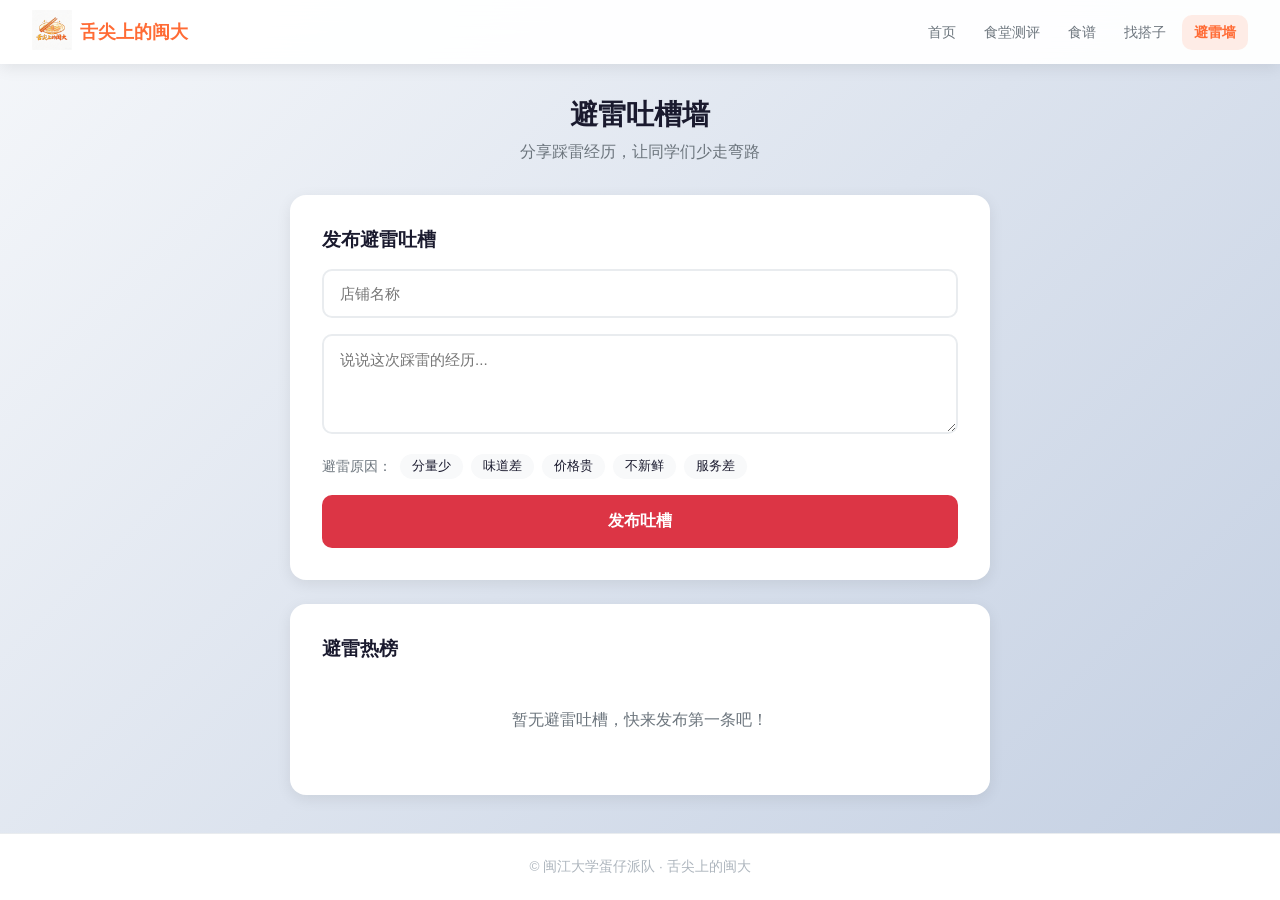
==== commit 7c1b933b: "修复导航栏链接问题，确保网站正常运行" ====
--- a/badreview.html
+++ b/badreview.html
@@ -7,135 +7,142 @@
     <link rel="stylesheet" href="styles.css">
 </head>
 <body>
-    <!-- 顶部导航栏 -->
-    <nav class="navbar">
-        <div class="nav-brand">
-            <a href="index.html"><img src="images/logo.png" alt="Logo" class="nav-logo"></a>
-            <a href="index.html" class="nav-brand-text">舌尖上的闽大</a>
-        </div>
-        <div class="nav-links">
-            <a href="index.html" class="nav-link">首页</a>
-            <a href="cafeteria.html" class="nav-link">食堂测评</a>
-            <a href="mealplan.html" class="nav-link">食谱</a>
-            <a href="buddy.html" class="nav-link">找搭子</a>
-        </div>
-        <div class="nav-user">
-            <span id="current-user">干饭人</span>
-            <button class="logout-btn" onclick="handleLogout()">退出</button>
-        </div>
-    </nav>
+    <div class="app">
+        <nav class="navbar">
+            <div class="nav-brand">
+                <a href="index.html"><img src="images/logo.png" alt="Logo" class="nav-logo"></a>
+                <a href="index.html" class="nav-brand-text">舌尖上的闽大</a>
+            </div>
+            <div class="nav-links">
+                <a href="index.html" class="nav-link">首页</a>
+                <a href="cafeteria.html" class="nav-link">食堂测评</a>
+                <a href="mealplan.html" class="nav-link">食谱</a>
+                <a href="buddy.html" class="nav-link">找搭子</a>
+                <a href="badreview.html" class="nav-link active">避雷墙</a>
+            </div>
+        </nav>
 
-    <!-- 页面内容 -->
-    <main class="main-content">
-        <!-- 避雷吐槽墙 -->
-        <section id="page-badreview" class="page active">
-            <div class="page-header">
-                <h2>避雷吐槽墙</h2>
-                <p>分享踩雷经历，让同学们少走弯路</p>
-            </div>
-            <div class="badreview-container">
-                <!-- 发布吐槽 -->
-                <div class="badreview-form">
-                    <h3>发布避雷吐槽</h3>
-                    <input type="text" id="badreview-shop" placeholder="店铺名称">
-                    <textarea id="badreview-content" placeholder="分享你的踩雷经历..."></textarea>
-                    <div class="badreview-tags">
-                        <label><input type="checkbox" name="badtag" value="分量少"> 分量少</label>
-                        <label><input type="checkbox" name="badtag" value="味道咸"> 味道咸</label>
-                        <label><input type="checkbox" name="badtag" value="价格贵"> 价格贵</label>
-                        <label><input type="checkbox" name="badtag" value="不新鲜"> 不新鲜</label>
-                        <label><input type="checkbox" name="badtag" value="服务差"> 服务差</label>
-                        <label><input type="checkbox" name="badtag" value="环境脏"> 环境脏</label>
+        <main class="main-content">
+            <section class="page active">
+                <div class="page-header">
+                    <h2>避雷吐槽墙</h2>
+                    <p>分享踩雷经历，让同学们少走弯路</p>
+                </div>
+                <div class="badreview-container">
+                    <div class="badreview-form">
+                        <h3>发布避雷吐槽</h3>
+                        <input type="text" id="badreview-shop" class="badreview-input" placeholder="店铺名称" maxlength="30">
+                        <textarea id="badreview-content" class="badreview-textarea" placeholder="说说这次踩雷的经历..." maxlength="200"></textarea>
+                        <div class="badreview-tags">
+                            <span class="badreview-tag-label">避雷原因：</span>
+                            <label class="badreview-tag"><input type="checkbox" name="badtag" value="分量少"> 分量少</label>
+                            <label class="badreview-tag"><input type="checkbox" name="badtag" value="味道差"> 味道差</label>
+                            <label class="badreview-tag"><input type="checkbox" name="badtag" value="价格贵"> 价格贵</label>
+                            <label class="badreview-tag"><input type="checkbox" name="badtag" value="不新鲜"> 不新鲜</label>
+                            <label class="badreview-tag"><input type="checkbox" name="badtag" value="服务差"> 服务差</label>
+                        </div>
+                        <button class="badreview-submit" onclick="submitBadReview()">发布吐槽</button>
                     </div>
-                    <div class="badreview-rating">
-                        <span>踩雷指数：</span>
-                        <select id="badreview-score">
-                            <option value="1">1星</option>
-                            <option value="2">2星</option>
-                            <option value="3">3星</option>
-                            <option value="4">4星</option>
-                            <option value="5">5星</option>
-                        </select>
+                    <div class="badreview-list">
+                        <h3>避雷热榜</h3>
+                        <div id="badreview-items" class="badreview-items"></div>
                     </div>
-                    <button class="btn btn-danger" onclick="submitBadReview()">发布吐槽</button>
                 </div>
-                
-                <!-- 吐槽列表 -->
-                <div class="badreview-list">
-                    <h3>踩雷榜单</h3>
-                    <div id="badreview-items"></div>
-                </div>
-            </div>
-        </section>
-    </main>
+            </section>
+        </main>
+
+        <footer class="footer">
+            <p>© 闽江大学蛋仔派队 · 舌尖上的闽大</p>
+        </footer>
+    </div>
+
+    <div id="toast" class="toast hidden"></div>
 
     <script>
-        // 获取吐槽数据
-        function getBadReviews() {
-            return JSON.parse(localStorage.getItem('badReviews')) || [];
-        }
+        const Storage = {
+            get(key) { try { return JSON.parse(localStorage.getItem(key)) || []; } catch { return []; } },
+            set(key, value) { localStorage.setItem(key, JSON.stringify(value)); }
+        };
 
-        // 提交吐槽
+        document.addEventListener('DOMContentLoaded', () => {
+            renderBadReviews();
+        });
+
         function submitBadReview() {
             const shop = document.getElementById('badreview-shop').value.trim();
             const content = document.getElementById('badreview-content').value.trim();
-            const score = parseInt(document.getElementById('badreview-score').value);
             const tags = Array.from(document.querySelectorAll('input[name="badtag"]:checked')).map(cb => cb.value);
 
-            if (!shop || !content) {
-                alert('请填写店铺名称和吐槽内容！');
-                return;
-            }
+            if (!shop) { showToast('请输入店铺名称'); return; }
+            if (!content) { showToast('请输入吐槽内容'); return; }
 
-            const review = {
+            const reviews = Storage.get('mjufav_badreviews') || [];
+            reviews.unshift({
                 id: Date.now(),
                 shop,
                 content,
-                score,
                 tags,
-                time: new Date().toLocaleString()
-            };
-
-            const reviews = getBadReviews();
-            reviews.unshift(review);
-            localStorage.setItem('badReviews', JSON.stringify(reviews));
+                likes: 0,
+                date: new Date().toLocaleDateString()
+            });
+            Storage.set('mjufav_badreviews', reviews);
 
             document.getElementById('badreview-shop').value = '';
             document.getElementById('badreview-content').value = '';
             document.querySelectorAll('input[name="badtag"]').forEach(cb => cb.checked = false);
 
             renderBadReviews();
-            alert('吐槽发布成功！');
+            showToast('吐槽发布成功！');
         }
 
-        // 渲染吐槽列表
         function renderBadReviews() {
-            const reviews = getBadReviews();
+            const reviews = Storage.get('mjufav_badreviews') || [];
             const container = document.getElementById('badreview-items');
 
             if (reviews.length === 0) {
-                container.innerHTML = '<p class="empty-state">暂无吐槽，暂无踩雷</p>';
+                container.innerHTML = '<p class="empty-hint">暂无避雷吐槽，快来发布第一条吧！</p>';
                 return;
             }
 
+            reviews.sort((a, b) => b.likes - a.likes);
+
             container.innerHTML = reviews.map(review => `
-                <div class="badreview-item">
+                <div class="badreview-card">
                     <div class="badreview-header">
-                        <h4>${review.shop}</h4>
-                        <span class="badreview-score">${'!'.repeat(review.score)}</span>
+                        <span class="badreview-shop-name">${review.shop}</span>
+                        <span class="badreview-date">${review.date}</span>
                     </div>
-                    <p class="badreview-content">${review.content}</p>
-                    <div class="badreview-tags">
-                        ${review.tags.map(t => `<span class="tag tag-danger">${t}</span>`).join('')}
-                    </div>
+                    <div class="badreview-content">${review.content}</div>
                     <div class="badreview-footer">
-                        <span class="badreview-time">${review.time}</span>
+                        <div class="badreview-tags-small">
+                            ${review.tags.map(t => `<span class="badreview-tag-chip">${t}</span>`).join('')}
+                        </div>
+                        <button class="badreview-like-btn" onclick="likeBadReview(${review.id})">
+                            + <span>${review.likes}</span>
+                        </button>
                     </div>
                 </div>
             `).join('');
         }
 
-        document.addEventListener('DOMContentLoaded', renderBadReviews);
+        function likeBadReview(id) {
+            const reviews = Storage.get('mjufav_badreviews') || [];
+            const review = reviews.find(r => r.id === id);
+            if (review) {
+                review.likes++;
+                Storage.set('mjufav_badreviews', reviews);
+                renderBadReviews();
+                showToast('点赞成功！');
+            }
+        }
+
+        function showToast(message) {
+            const toast = document.getElementById('toast');
+            toast.textContent = message;
+            toast.classList.remove('hidden');
+            clearTimeout(toast._timer);
+            toast._timer = setTimeout(() => toast.classList.add('hidden'), 2500);
+        }
     </script>
 </body>
 </html>
--- a/styles.css
+++ b/styles.css
@@ -62,43 +62,6 @@
     animation: fadeSlideUp 0.6s ease;
 }
 
-.login-title {
-    font-size: 2rem;
-    color: white;
-    margin-bottom: 0.5rem;
-    text-shadow: 0 2px 10px rgba(0,0,0,0.3);
-}
-
-.login-subtitle {
-    color: rgba(255,255,255,0.9);
-    margin-bottom: 2rem;
-}
-
-.login-input {
-    background: rgba(255,255,255,0.95);
-    color: var(--dark);
-}
-
-.login-btn {
-    background: white;
-    color: var(--primary);
-}
-
-.login-btn:hover {
-    background: var(--primary);
-    color: white;
-}
-
-.register-btn {
-    background: rgba(255,255,255,0.2);
-    color: white;
-    border: 2px solid rgba(255,255,255,0.5);
-}
-
-.register-btn:hover {
-    background: rgba(255,255,255,0.3);
-}
-
 .food-icons {
     display: flex;
     justify-content: center;
@@ -135,23 +98,26 @@
     50% { transform: translateY(-15px); }
 }
 
-.login-title { font-size: 2rem; color: var(--dark); margin-bottom: 0.5rem; }
-.login-subtitle { color: var(--gray); margin-bottom: 2rem; }
+.login-title { font-size: 2rem; color: white; margin-bottom: 0.5rem; text-shadow: 0 2px 10px rgba(0,0,0,0.3); }
+.login-subtitle { color: rgba(255,255,255,0.9); margin-bottom: 2rem; }
 
 .login-form { display: flex; flex-direction: column; gap: 1rem; }
 
 .login-input {
     padding: 0.875rem 1rem;
-    border: 2px solid #e9ecef;
+    border: 2px solid rgba(255,255,255,0.3);
     border-radius: var(--radius-sm);
     font-size: 1rem;
     transition: var(--transition);
     outline: none;
+    background: rgba(255,255,255,0.95);
+    color: var(--dark);
 }
 
 .login-input:focus {
     border-color: var(--primary);
-    box-shadow: 0 0 0 4px rgba(255,107,53,0.1);
+    box-shadow: 0 0 0 4px rgba(255,107,53,0.2);
+    background: white;
 }
 
 .login-btn, .register-btn {
@@ -166,11 +132,11 @@
     overflow: hidden;
 }
 
-.login-btn { background: var(--primary); color: white; }
-.login-btn:hover { background: var(--primary-dark); transform: translateY(-2px); box-shadow: 0 4px 15px rgba(255,107,53,0.4); }
-
-.register-btn { background: transparent; color: var(--primary); border: 2px solid var(--primary); }
-.register-btn:hover { background: var(--primary); color: white; }
+.login-btn { background: white; color: var(--primary); }
+.login-btn:hover { background: var(--primary); color: white; transform: translateY(-2px); box-shadow: 0 4px 15px rgba(255,107,53,0.4); }
+
+.register-btn { background: rgba(255,255,255,0.2); color: white; border: 2px solid rgba(255,255,255,0.5); }
+.register-btn:hover { background: rgba(255,255,255,0.3); color: white; }
 
 /* ===== 导航栏 ===== */
 .app { min-height: 100vh; display: flex; flex-direction: column; }
@@ -196,6 +162,13 @@
     font-size: 1.25rem;
     font-weight: bold;
     color: var(--primary);
+    text-decoration: none;
+}
+
+.nav-brand-text {
+    color: var(--primary);
+    text-decoration: none;
+    font-size: 1.1rem;
 }
 
 .nav-logo {
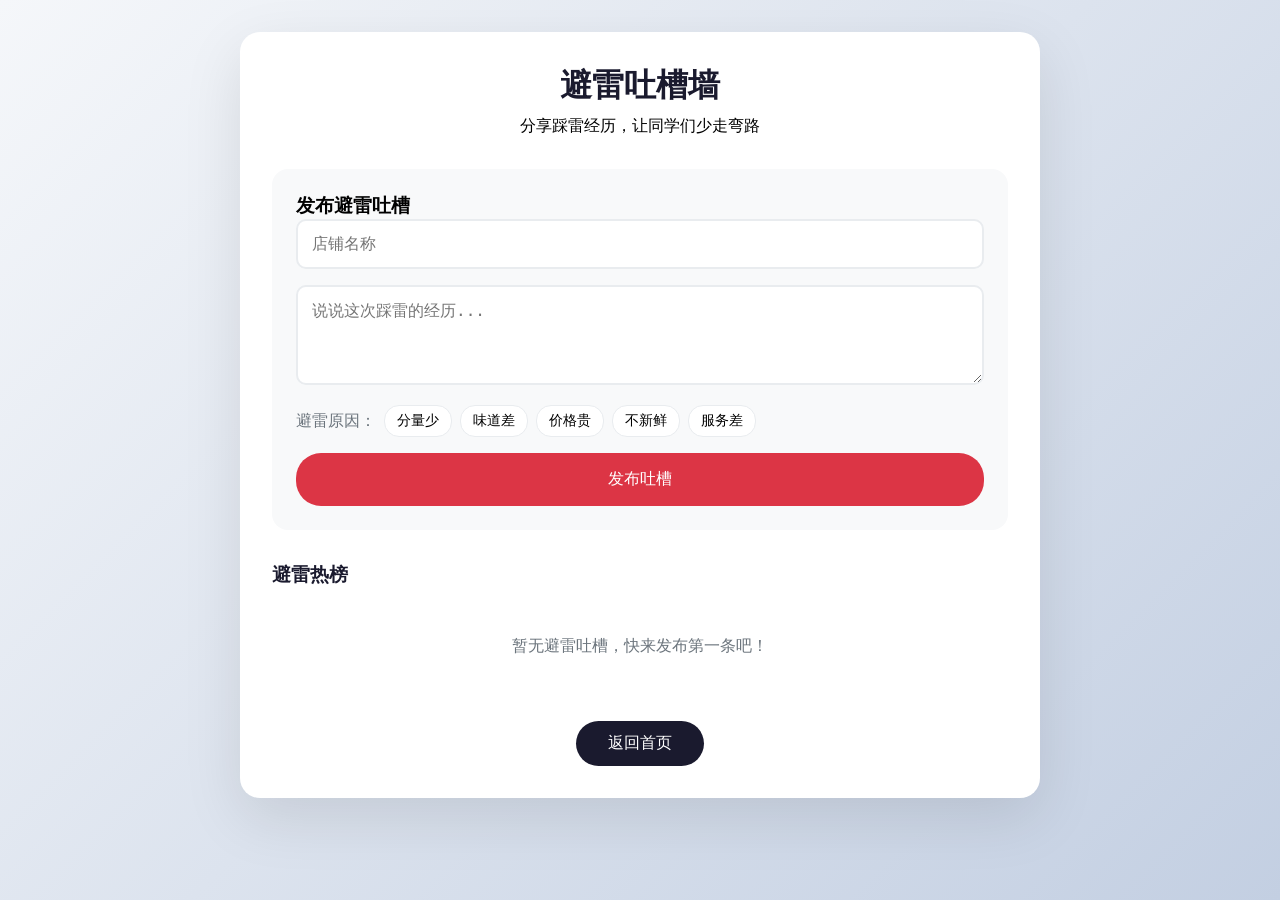
==== commit 265ed93d: "feat: 菜单图片无法显示 Co-authored-by: traeagent <traeagent@users.noreply.github.com>" ====
--- a/badreview.html
+++ b/badreview.html
@@ -4,108 +4,262 @@
     <meta charset="UTF-8">
     <meta name="viewport" content="width=device-width, initial-scale=1.0">
     <title>避雷吐槽墙 - 舌尖上的闽大</title>
-    <link rel="stylesheet" href="styles.css">
+    <style>
+        * { margin: 0; padding: 0; box-sizing: border-box; }
+        :root {
+            --primary: #ff6b35;
+            --danger: #dc3545;
+            --dark: #1a1a2e;
+            --light: #f8f9fa;
+            --gray: #6c757d;
+        }
+        body {
+            font-family: 'Segoe UI', 'PingFang SC', 'Microsoft YaHei', sans-serif;
+            background: linear-gradient(135deg, #f5f7fa 0%, #c3cfe2 100%);
+            min-height: 100vh;
+            padding: 2rem;
+        }
+        .container {
+            max-width: 800px;
+            margin: 0 auto;
+            background: white;
+            border-radius: 20px;
+            padding: 2rem;
+            box-shadow: 0 20px 60px rgba(0,0,0,0.1);
+        }
+        .header {
+            text-align: center;
+            margin-bottom: 2rem;
+        }
+        .header h1 {
+            font-size: 2rem;
+            color: var(--dark);
+            margin-bottom: 0.5rem;
+        }
+        .badreview-form {
+            background: var(--light);
+            padding: 1.5rem;
+            border-radius: 16px;
+            margin-bottom: 2rem;
+        }
+        .badreview-input {
+            width: 100%;
+            padding: 0.875rem;
+            border: 2px solid #e9ecef;
+            border-radius: 10px;
+            font-size: 1rem;
+            margin-bottom: 1rem;
+        }
+        .badreview-textarea {
+            width: 100%;
+            padding: 0.875rem;
+            border: 2px solid #e9ecef;
+            border-radius: 10px;
+            font-size: 1rem;
+            min-height: 100px;
+            resize: vertical;
+            margin-bottom: 1rem;
+        }
+        .badreview-tags {
+            display: flex;
+            flex-wrap: wrap;
+            gap: 0.5rem;
+            align-items: center;
+            margin-bottom: 1rem;
+        }
+        .badreview-tag-label {
+            font-weight: 500;
+            color: var(--gray);
+        }
+        .badreview-tag {
+            display: flex;
+            align-items: center;
+            gap: 0.25rem;
+            padding: 0.375rem 0.75rem;
+            background: white;
+            border: 1px solid #e9ecef;
+            border-radius: 15px;
+            font-size: 0.875rem;
+            cursor: pointer;
+        }
+        .badreview-tag.selected {
+            background: var(--danger);
+            color: white;
+            border-color: var(--danger);
+        }
+        .badreview-submit {
+            width: 100%;
+            padding: 1rem;
+            background: var(--danger);
+            color: white;
+            border: none;
+            border-radius: 25px;
+            font-size: 1rem;
+            cursor: pointer;
+        }
+        .badreview-list h3 {
+            margin-bottom: 1rem;
+            color: var(--dark);
+        }
+        .badreview-card {
+            background: var(--light);
+            padding: 1.25rem;
+            border-radius: 12px;
+            margin-bottom: 1rem;
+            border-left: 4px solid var(--danger);
+        }
+        .badreview-header {
+            display: flex;
+            justify-content: space-between;
+            margin-bottom: 0.5rem;
+        }
+        .badreview-shop-name {
+            font-weight: 600;
+            color: var(--dark);
+        }
+        .badreview-date {
+            color: var(--gray);
+            font-size: 0.875rem;
+        }
+        .badreview-content {
+            color: var(--gray);
+            line-height: 1.6;
+            margin-bottom: 0.75rem;
+        }
+        .badreview-footer {
+            display: flex;
+            justify-content: space-between;
+            align-items: center;
+        }
+        .badreview-tags-small {
+            display: flex;
+            gap: 0.5rem;
+        }
+        .badreview-tag-chip {
+            padding: 0.25rem 0.5rem;
+            background: rgba(220,53,69,0.1);
+            color: var(--danger);
+            border-radius: 10px;
+            font-size: 0.75rem;
+        }
+        .badreview-like-btn {
+            padding: 0.375rem 0.75rem;
+            background: white;
+            border: 1px solid #e9ecef;
+            border-radius: 15px;
+            cursor: pointer;
+            color: var(--danger);
+        }
+        .back-btn {
+            display: inline-block;
+            margin-top: 2rem;
+            padding: 0.75rem 2rem;
+            background: var(--dark);
+            color: white;
+            text-decoration: none;
+            border-radius: 25px;
+        }
+        .toast {
+            position: fixed;
+            bottom: 20px;
+            left: 50%;
+            transform: translateX(-50%);
+            background: var(--dark);
+            color: white;
+            padding: 1rem 2rem;
+            border-radius: 25px;
+            z-index: 1000;
+        }
+    </style>
 </head>
 <body>
-    <div class="app">
-        <nav class="navbar">
-            <div class="nav-brand">
-                <a href="index.html"><img src="images/logo.png" alt="Logo" class="nav-logo"></a>
-                <a href="index.html" class="nav-brand-text">舌尖上的闽大</a>
+    <div class="container">
+        <div class="header">
+            <h1>避雷吐槽墙</h1>
+            <p>分享踩雷经历，让同学们少走弯路</p>
+        </div>
+        
+        <div class="badreview-form">
+            <h3>发布避雷吐槽</h3>
+            <input type="text" id="badreview-shop" class="badreview-input" placeholder="店铺名称" maxlength="30">
+            <textarea id="badreview-content" class="badreview-textarea" placeholder="说说这次踩雷的经历..." maxlength="200"></textarea>
+            <div class="badreview-tags">
+                <span class="badreview-tag-label">避雷原因：</span>
+                <label class="badreview-tag" onclick="this.classList.toggle('selected')">
+                    <input type="checkbox" name="badtag" value="分量少" hidden> 分量少
+                </label>
+                <label class="badreview-tag" onclick="this.classList.toggle('selected')">
+                    <input type="checkbox" name="badtag" value="味道差" hidden> 味道差
+                </label>
+                <label class="badreview-tag" onclick="this.classList.toggle('selected')">
+                    <input type="checkbox" name="badtag" value="价格贵" hidden> 价格贵
+                </label>
+                <label class="badreview-tag" onclick="this.classList.toggle('selected')">
+                    <input type="checkbox" name="badtag" value="不新鲜" hidden> 不新鲜
+                </label>
+                <label class="badreview-tag" onclick="this.classList.toggle('selected')">
+                    <input type="checkbox" name="badtag" value="服务差" hidden> 服务差
+                </label>
             </div>
-            <div class="nav-links">
-                <a href="index.html" class="nav-link">首页</a>
-                <a href="cafeteria.html" class="nav-link">食堂测评</a>
-                <a href="mealplan.html" class="nav-link">食谱</a>
-                <a href="buddy.html" class="nav-link">找搭子</a>
-                <a href="badreview.html" class="nav-link active">避雷墙</a>
-            </div>
-        </nav>
-
-        <main class="main-content">
-            <section class="page active">
-                <div class="page-header">
-                    <h2>避雷吐槽墙</h2>
-                    <p>分享踩雷经历，让同学们少走弯路</p>
-                </div>
-                <div class="badreview-container">
-                    <div class="badreview-form">
-                        <h3>发布避雷吐槽</h3>
-                        <input type="text" id="badreview-shop" class="badreview-input" placeholder="店铺名称" maxlength="30">
-                        <textarea id="badreview-content" class="badreview-textarea" placeholder="说说这次踩雷的经历..." maxlength="200"></textarea>
-                        <div class="badreview-tags">
-                            <span class="badreview-tag-label">避雷原因：</span>
-                            <label class="badreview-tag"><input type="checkbox" name="badtag" value="分量少"> 分量少</label>
-                            <label class="badreview-tag"><input type="checkbox" name="badtag" value="味道差"> 味道差</label>
-                            <label class="badreview-tag"><input type="checkbox" name="badtag" value="价格贵"> 价格贵</label>
-                            <label class="badreview-tag"><input type="checkbox" name="badtag" value="不新鲜"> 不新鲜</label>
-                            <label class="badreview-tag"><input type="checkbox" name="badtag" value="服务差"> 服务差</label>
-                        </div>
-                        <button class="badreview-submit" onclick="submitBadReview()">发布吐槽</button>
-                    </div>
-                    <div class="badreview-list">
-                        <h3>避雷热榜</h3>
-                        <div id="badreview-items" class="badreview-items"></div>
-                    </div>
-                </div>
-            </section>
-        </main>
-
-        <footer class="footer">
-            <p>© 闽江大学蛋仔派队 · 舌尖上的闽大</p>
-        </footer>
+            <button class="badreview-submit" onclick="submitBadReview()">发布吐槽</button>
+        </div>
+        
+        <div class="badreview-list">
+            <h3>避雷热榜</h3>
+            <div id="badreview-items"></div>
+        </div>
+        
+        <div style="text-align: center;">
+            <a href="index.html" class="back-btn">返回首页</a>
+        </div>
     </div>
-
-    <div id="toast" class="toast hidden"></div>
-
+    
     <script>
         const Storage = {
             get(key) { try { return JSON.parse(localStorage.getItem(key)) || []; } catch { return []; } },
             set(key, value) { localStorage.setItem(key, JSON.stringify(value)); }
         };
 
-        document.addEventListener('DOMContentLoaded', () => {
+        function init() {
             renderBadReviews();
-        });
+        }
 
         function submitBadReview() {
             const shop = document.getElementById('badreview-shop').value.trim();
             const content = document.getElementById('badreview-content').value.trim();
-            const tags = Array.from(document.querySelectorAll('input[name="badtag"]:checked')).map(cb => cb.value);
-
+            
             if (!shop) { showToast('请输入店铺名称'); return; }
             if (!content) { showToast('请输入吐槽内容'); return; }
-
-            const reviews = Storage.get('mjufav_badreviews') || [];
+            
+            const reviews = Storage.get('mjufav_badreviews');
             reviews.unshift({
                 id: Date.now(),
                 shop,
                 content,
-                tags,
+                tags: Array.from(document.querySelectorAll('.badreview-tag.selected'))
+                    .map(el => el.textContent.trim()),
                 likes: 0,
                 date: new Date().toLocaleDateString()
             });
             Storage.set('mjufav_badreviews', reviews);
-
+            
             document.getElementById('badreview-shop').value = '';
             document.getElementById('badreview-content').value = '';
-            document.querySelectorAll('input[name="badtag"]').forEach(cb => cb.checked = false);
-
+            document.querySelectorAll('.badreview-tag').forEach(el => el.classList.remove('selected'));
+            
             renderBadReviews();
             showToast('吐槽发布成功！');
         }
 
         function renderBadReviews() {
-            const reviews = Storage.get('mjufav_badreviews') || [];
+            const reviews = Storage.get('mjufav_badreviews');
             const container = document.getElementById('badreview-items');
-
+            
             if (reviews.length === 0) {
-                container.innerHTML = '<p class="empty-hint">暂无避雷吐槽，快来发布第一条吧！</p>';
+                container.innerHTML = '<p style="text-align:center;color:#6c757d;padding:2rem;">暂无避雷吐槽，快来发布第一条吧！</p>';
                 return;
             }
-
-            reviews.sort((a, b) => b.likes - a.likes);
-
+            
             container.innerHTML = reviews.map(review => `
                 <div class="badreview-card">
                     <div class="badreview-header">
@@ -117,32 +271,33 @@
                         <div class="badreview-tags-small">
                             ${review.tags.map(t => `<span class="badreview-tag-chip">${t}</span>`).join('')}
                         </div>
-                        <button class="badreview-like-btn" onclick="likeBadReview(${review.id})">
-                            + <span>${review.likes}</span>
+                        <button class="badreview-like-btn" onclick="likeReview(${review.id})">
+                            🤍 <span>${review.likes}</span>
                         </button>
                     </div>
                 </div>
             `).join('');
         }
 
-        function likeBadReview(id) {
-            const reviews = Storage.get('mjufav_badreviews') || [];
+        function likeReview(id) {
+            const reviews = Storage.get('mjufav_badreviews');
             const review = reviews.find(r => r.id === id);
             if (review) {
                 review.likes++;
                 Storage.set('mjufav_badreviews', reviews);
                 renderBadReviews();
-                showToast('点赞成功！');
             }
         }
 
-        function showToast(message) {
-            const toast = document.getElementById('toast');
-            toast.textContent = message;
-            toast.classList.remove('hidden');
-            clearTimeout(toast._timer);
-            toast._timer = setTimeout(() => toast.classList.add('hidden'), 2500);
-        }
+        function showToast(msg) {
+            const toast = document.createElement('div');
+            toast.className = 'toast';
+            toast.textContent = msg;
+            document.body.appendChild(toast);
+            setTimeout(() => toast.remove(), 2000);
+        }
+
+        init();
     </script>
 </body>
 </html>
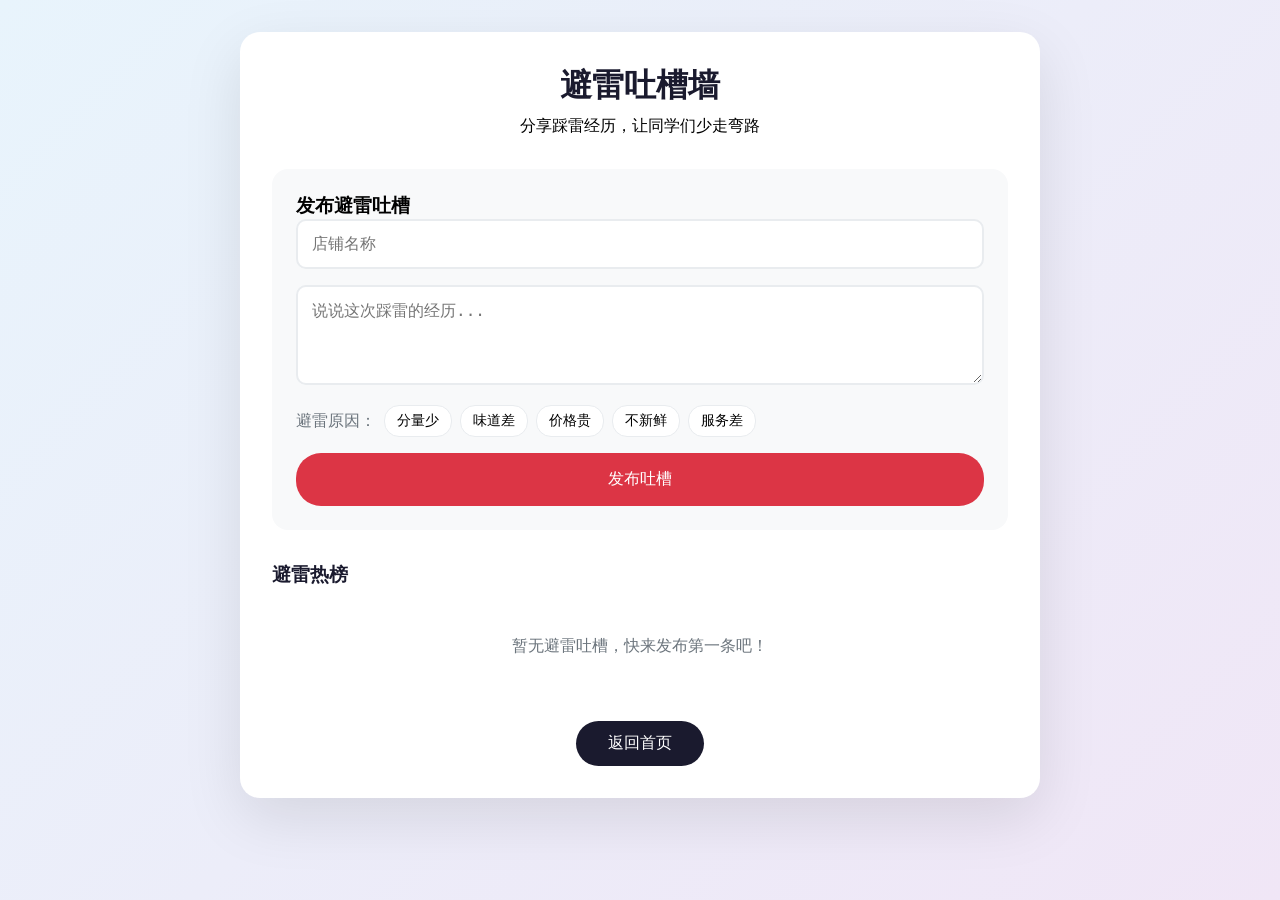
==== commit 29115fe9: "feat: 菜单图片无法显示 Co-authored-by: traeagent <traeagent@users.noreply.github.com>" ====
--- a/badreview.html
+++ b/badreview.html
@@ -7,7 +7,7 @@
     <style>
         * { margin: 0; padding: 0; box-sizing: border-box; }
         :root {
-            --primary: #ff6b35;
+            --primary: #003366;
             --danger: #dc3545;
             --dark: #1a1a2e;
             --light: #f8f9fa;
@@ -15,7 +15,7 @@
         }
         body {
             font-family: 'Segoe UI', 'PingFang SC', 'Microsoft YaHei', sans-serif;
-            background: linear-gradient(135deg, #f5f7fa 0%, #c3cfe2 100%);
+            background: linear-gradient(135deg, #e8f4fc 0%, #f0e6f6 100%);
             min-height: 100vh;
             padding: 2rem;
         }
@@ -272,7 +272,7 @@
                             ${review.tags.map(t => `<span class="badreview-tag-chip">${t}</span>`).join('')}
                         </div>
                         <button class="badreview-like-btn" onclick="likeReview(${review.id})">
-                            🤍 <span>${review.likes}</span>
+                            + <span>${review.likes}</span>
                         </button>
                     </div>
                 </div>
